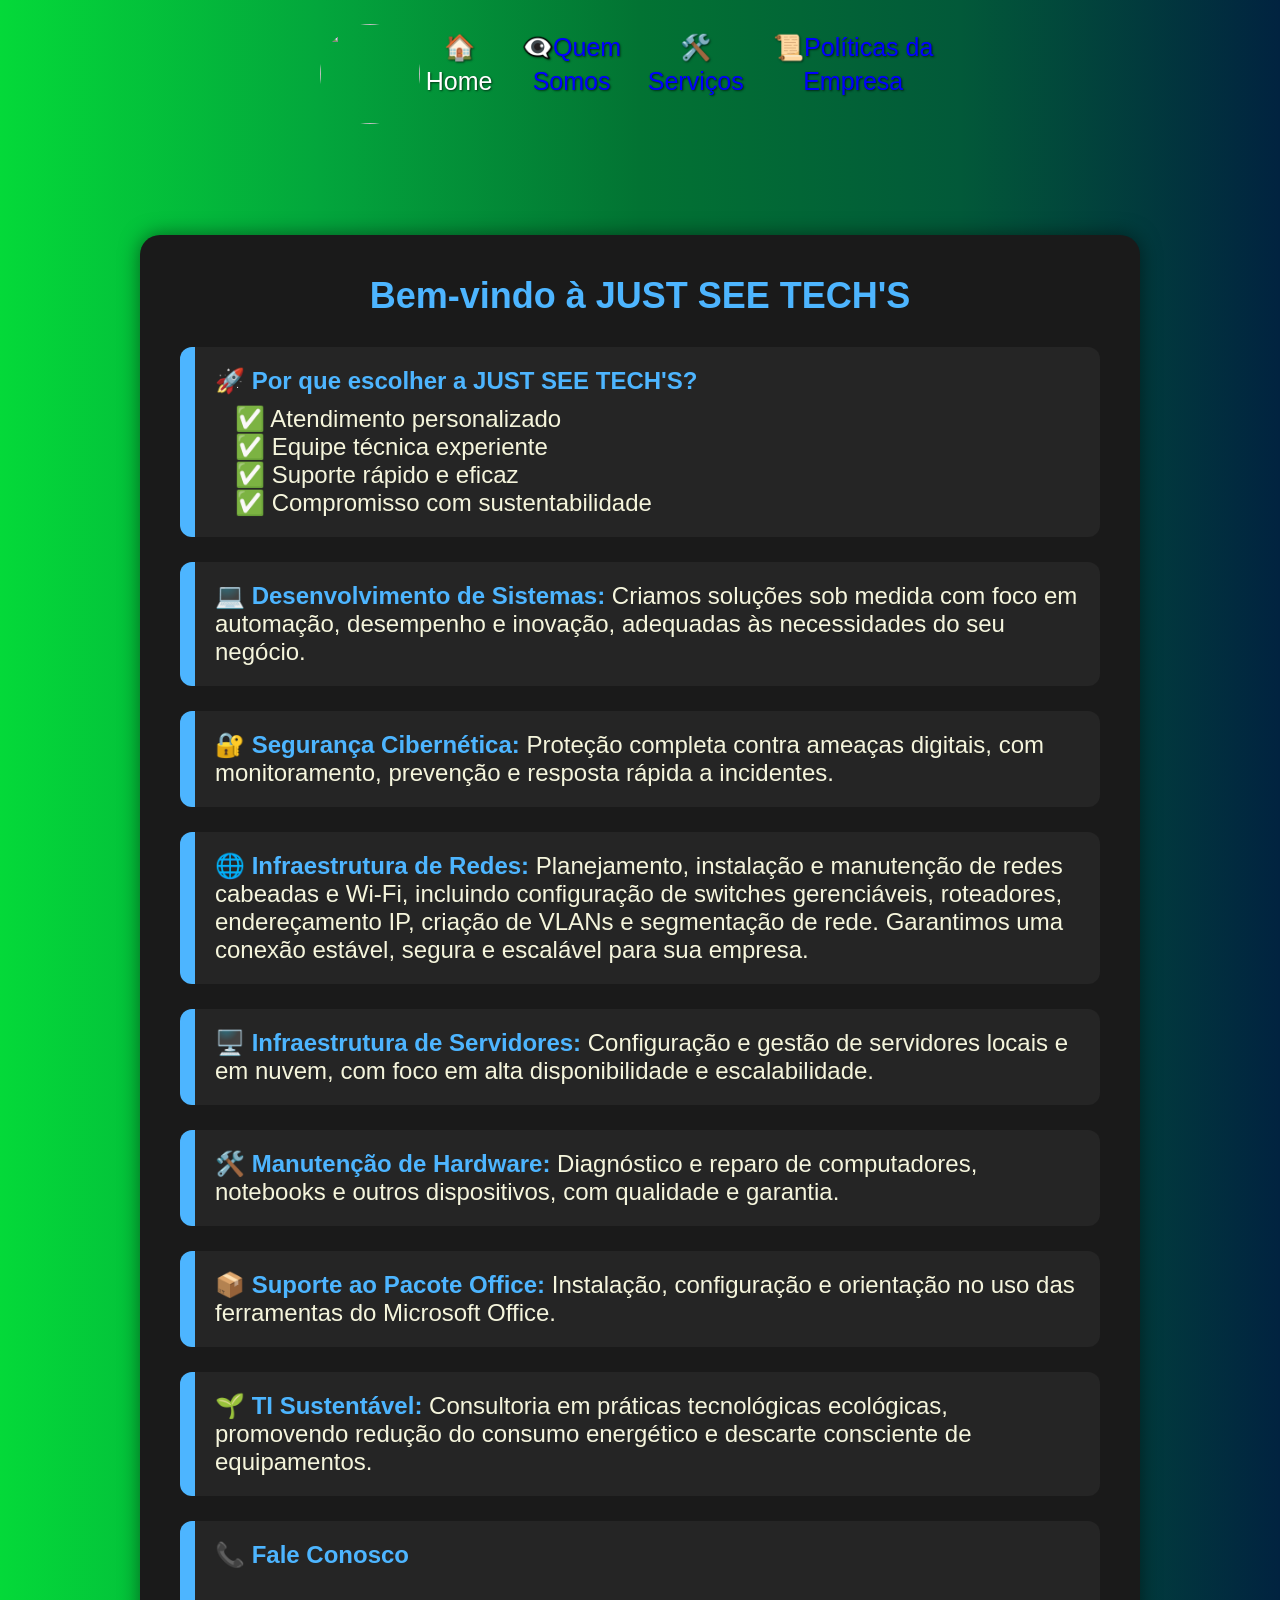
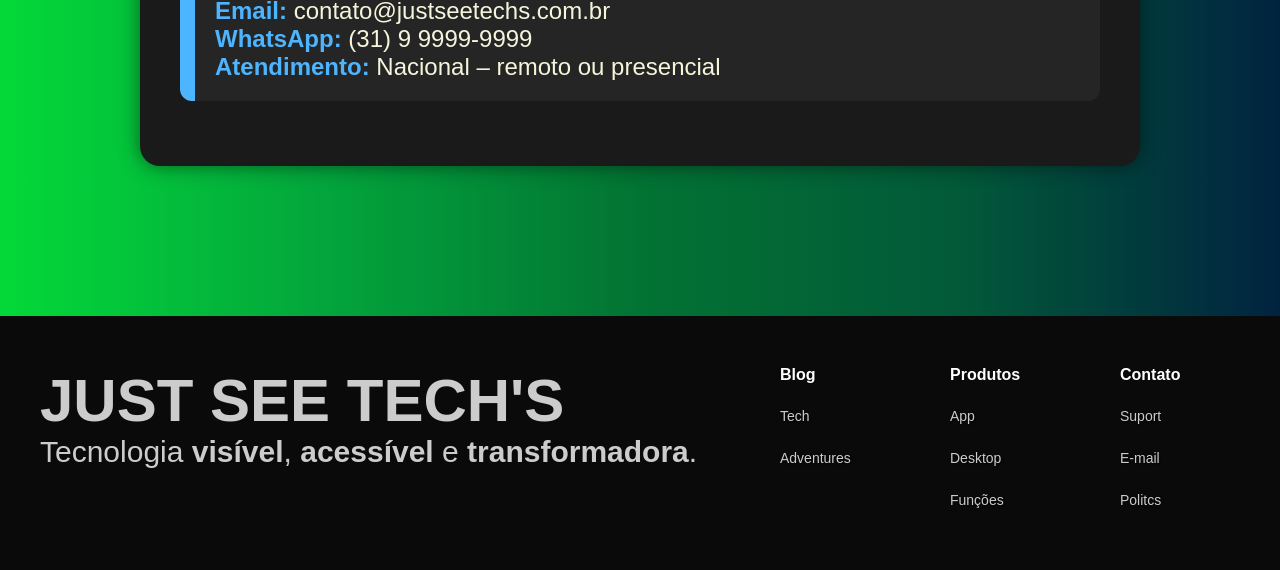
==== frontend/inicio/inicio.html @ d068dfeb "version 1.0" ====
<!DOCTYPE html>
<html lang="pt-br">

<head>
    <meta charset="UTF-8">
    <meta name="viewport" content="width=device-width, initial-scale=1.0 , user-scalable=no">
    <title>JUST SEE TEC'S</title>
    <link rel="stylesheet" href="inicio.css">
</head>

<body>

<div id="cabecalho">
    <div id="logo">
        <img src="/./img/ChatGPT Image 20 de mai. de 2025, 22_15_46.png" alt="">
    </div>
    <div id="home">
      
      <a style="color: white;" href="/inicio/inicio.html">🏠Home</a>

    </div>
    <div id="quem">
        <a href="/inicio/Quem Somos/Quem somos.html">👁️‍🗨️Quem Somos</a>
    </div>
    <div id="servicos">
        <a href="/inicio/Serviços/Serviços.html">🛠️Serviços</a>
    </div>
    <div id="politicas">
        <a href="/inicio/PolíticasdaEmpresa/PolíticasdaEmpresa.html">📜Políticas da Empresa</a>
    </div>
    </div>

    
    
    <div class="container">
      <h2>Bem-vindo à JUST SEE TECH'S</h2>
      <div class="bloco">
        <strong>🚀 Por que escolher a JUST SEE TECH'S?</strong>
        <ul style="margin-top: 10px; list-style: none; padding-left: 20px;">
          <li>✅ Atendimento personalizado</li>
          <li>✅ Equipe técnica experiente</li>
          <li>✅ Suporte rápido e eficaz</li>
          <li>✅ Compromisso com sustentabilidade</li>
        </ul>
      </div>

  
<div class="bloco">
  <strong>💻 Desenvolvimento de Sistemas:</strong> Criamos soluções sob medida com foco em automação, desempenho e inovação, adequadas às necessidades do seu negócio.
</div>

<div class="bloco">
  <strong>🔐 Segurança Cibernética:</strong> Proteção completa contra ameaças digitais, com monitoramento, prevenção e resposta rápida a incidentes.
</div>

<div class="bloco">
  <strong>🌐 Infraestrutura de Redes:</strong> Planejamento, instalação e manutenção de redes cabeadas e Wi-Fi, incluindo configuração de switches gerenciáveis, roteadores, endereçamento IP, criação de VLANs e segmentação de rede. Garantimos uma conexão estável, segura e escalável para sua empresa.
</div>

<div class="bloco">
  <strong>🖥️ Infraestrutura de Servidores:</strong> Configuração e gestão de servidores locais e em nuvem, com foco em alta disponibilidade e escalabilidade.
</div>

<div class="bloco">
  <strong>🛠️ Manutenção de Hardware:</strong> Diagnóstico e reparo de computadores, notebooks e outros dispositivos, com qualidade e garantia.
</div>

<div class="bloco">
  <strong>📦 Suporte ao Pacote Office:</strong> Instalação, configuração e orientação no uso das ferramentas do Microsoft Office.
</div>

<div class="bloco">
  <strong>🌱 TI Sustentável:</strong> Consultoria em práticas tecnológicas ecológicas, promovendo redução do consumo energético e descarte consciente de equipamentos.
</div>


    <div class="bloco">
      <strong>📞 Fale Conosco</strong><br /><br />
      <strong>Email:</strong> contato@justseetechs.com.br<br />
      <strong>WhatsApp:</strong> (31) 9 9999-9999<br />
      
      <strong>Atendimento:</strong> Nacional – remoto ou presencial
    </div>

  </div>

  <footer class="footer">
  <div class="footer-container">
    <div class="footer-brand">
      <h1>JUST SEE TECH'S</h1>
      <p></p>Tecnologia <strong>visível</strong>, <strong>acessível</strong> e <strong>transformadora</strong>.</p>
    </div>
    <div class="footer-links">
      <div>
        <h4>Blog</h4>
        <ul>
          <li><a href="#">Tech</a></li>
          <li><a href="#">Adventures</a></li>
          
        </ul>
      </div>
      <div>
        <h4>Produtos</h4>
        <ul>
          <li><a href="#">App</a></li>
          <li><a href="#">Desktop</a></li>
          <li><a href="#">Funções</a></li>
        </ul>
      </div>
      <div>
        <h4>Contato</h4>
        <ul>
          <li><a href="#">Suport</a></li>
          <li><a href="#">E-mail</a></li>
          <li><a href="#">Politcs</a></li>
        </ul>
      </div>
    </div>
  </div>
</footer>


  


    

</body>

</html>
---- frontend/inicio/inicio.css ----
* {
  padding: 0;
  margin: 0;
  box-sizing: border-box;
}
body {
  font-family: arial;
  overflow-x: hidden;
}

#cabecalho {
  width: 50vw;
  height: 5vh;
  text-align: center;
  display: flex;
  justify-content: space-between;
  align-items: center;
  margin-left: auto;
  margin-right: auto;
  
}

a {
  text-decoration: none;
  border-radius: 20px;
  color: blue;
  text-shadow: 1px 1px 2px rgba(0, 0, 0, 0.6);
  font-size: larger;
  font-family: Arial, Helvetica, sans-serif;
  cursor: pointer;
  font-size: 25px;
}

a:hover {
  color: white;
}

body {
  background: linear-gradient(
    to right,
    #04d939,
    #03a63c,
    #027333,
    #025939,
    #012340
  );
}

#logo {
  float: left;
  border-radius: 50%;
  border: none;
  
}

#logo img {
  width: 100px;
  height: 100px;
  
  
}



body {
  font-size: 30px;
  background: linear-gradient(
    to right,
    #04d939,
    #03a63c,
    #027333,
    #025939,
    #012340
  );
  color: beige;
}

/* Cabeçalho */
#cabecalho {
  width: 50vw;
  height: 5vh;
  text-align: center;
  display: flex;
  justify-content: space-between;
  align-items: center;
  
  margin-top: 40px;
}

#logo {
  float: left;
  border-radius: 50%;
  border: none;
}

#logo img {
  width: 100px;
  height: 100px;
  margin-top: 30px;
}

a {
  text-decoration: none;
  border-radius: 20px;
  color: blue;
  text-shadow: 1px 1px 2px rgba(0, 0, 0, 0.6);
  font-size: 25px;
  font-family: Arial, Helvetica, sans-serif;
  cursor: pointer;
}

/* Conteúdo principal */
.container {
  max-width: 1000px;
  margin: 150px auto;
  background-color: #1a1a1a;
  padding: 40px;
  border-radius: 20px;
  box-shadow: 0 0 20px rgba(0, 0, 0, 0.5);
  animation: fadeIn 1.5s ease;
}

h2 {
  text-align: center;
  color: #4db5ff;
  font-size: 36px;
  margin-bottom: 30px;
}

/* Blocos de conteúdo */
.bloco {
  margin-bottom: 25px;
  background-color: #252525;
  border-left: 15px solid #4db5ff;
  padding: 20px;
  border-radius: 12px;
  transition: transform 0.3s ease;
  font-size: x-large;
}

.bloco strong {
  color: #4db5ff;
}

.bloco:hover {
  transform: scale(1.05);
}

/* Animação de entrada */
@keyframes fadeIn {
  from {
    opacity: 0;
    transform: translateY(30px);
  }

  to {
    opacity: 1;
    transform: translateY(0);
  }
}

/* Responsividade */
@media (max-width: 768px) {
  h2 {
    font-size: 28px;
  }

  .bloco {
    font-size: 20px;
    
    
  }

  #cabecalho {
    flex-direction: column;
    gap: 10px;
    height: auto;
     width: 100%;
      margin-top: 0px;
  }

  #logo img {
    margin: 0 auto;
    margin-top: 33.9px;
  }

  body{
    width: 100%;
  }
.bloco:hover {
  transform: scale(1.15);
}
footer{
  width: 100vw;

}
  
}

/* Estilização opcional futura */
.nome {
  margin-top: 20px;
  font-size: 30px;
  color: #4db5ff;
  text-align: center;
  text-shadow: 1px 1px 2px #1a1a1a;
}

#equipe {
  text-align: center;
  font-size: 36px;
  margin: 30px 0 25px 0;
}

.funcao {
  text-align: center;
  font-size: 25px;
}

#imagens img {
  height: 400px;
  width: 400px;
  display: block;
  margin: auto;
  border-radius: 75%;
}

#logo {
  float: left;
  border-radius: 50%;
  border: none;
  
}

#logo img {
  width: 100px;
  height: 100px;
  margin-top: 30px;
}

#home {
  transition: 0.3s ease;
}

#home:hover {
   transform: scale(1.4);
}

#quem {
  transition: 0.3s ease;
}

#quem:hover {
  transform: scale(1.4);
}

#servicos {
  transition: 0.3s ease;
}

#servicos:hover {
  transform: scale(1.4);
}

#politicas {
  transition: 0.3s ease;
}

#politicas:hover {
  transform: scale(1.4);
}
#logo img {
  border-radius: 75%;
}

.footer {
  background-color: #0a0a0a;
  color: #ccc;
  padding: 50px 20px;
  font-family: "Segoe UI", sans-serif;
}

.footer-container {
  display: flex;
  justify-content: space-between;
  align-items: flex-start;
  max-width: 1200px;
  margin: 0 auto;
  flex-wrap: wrap;
  gap: 40px;
}

.footer-brand h2 {
  color: #fff;
  margin-bottom: 10px;
  font-size: 24px;
}

.footer-brand p {
  font-size: 14px;
  line-height: 1.6;
  max-width: 300px;
}

.footer-links {
  display: flex;
  gap: 50px;
}

.footer-links div {
  min-width: 120px;
}

.footer-links h4 {
  color: #fff;
  margin-bottom: 10px;
  font-size: 16px;
  font-weight: bold;
}

.footer-links ul {
  list-style: none;
  padding: 0;
  margin: 0;
}

.footer-links li {
  margin-bottom: 8px;
}

.footer-links a {
  text-decoration: none;
  color: #ccc;
  font-size: 14px;
  transition: color 0.3s ease;
}

.footer-links a:hover {
  color: #00aaff;
}
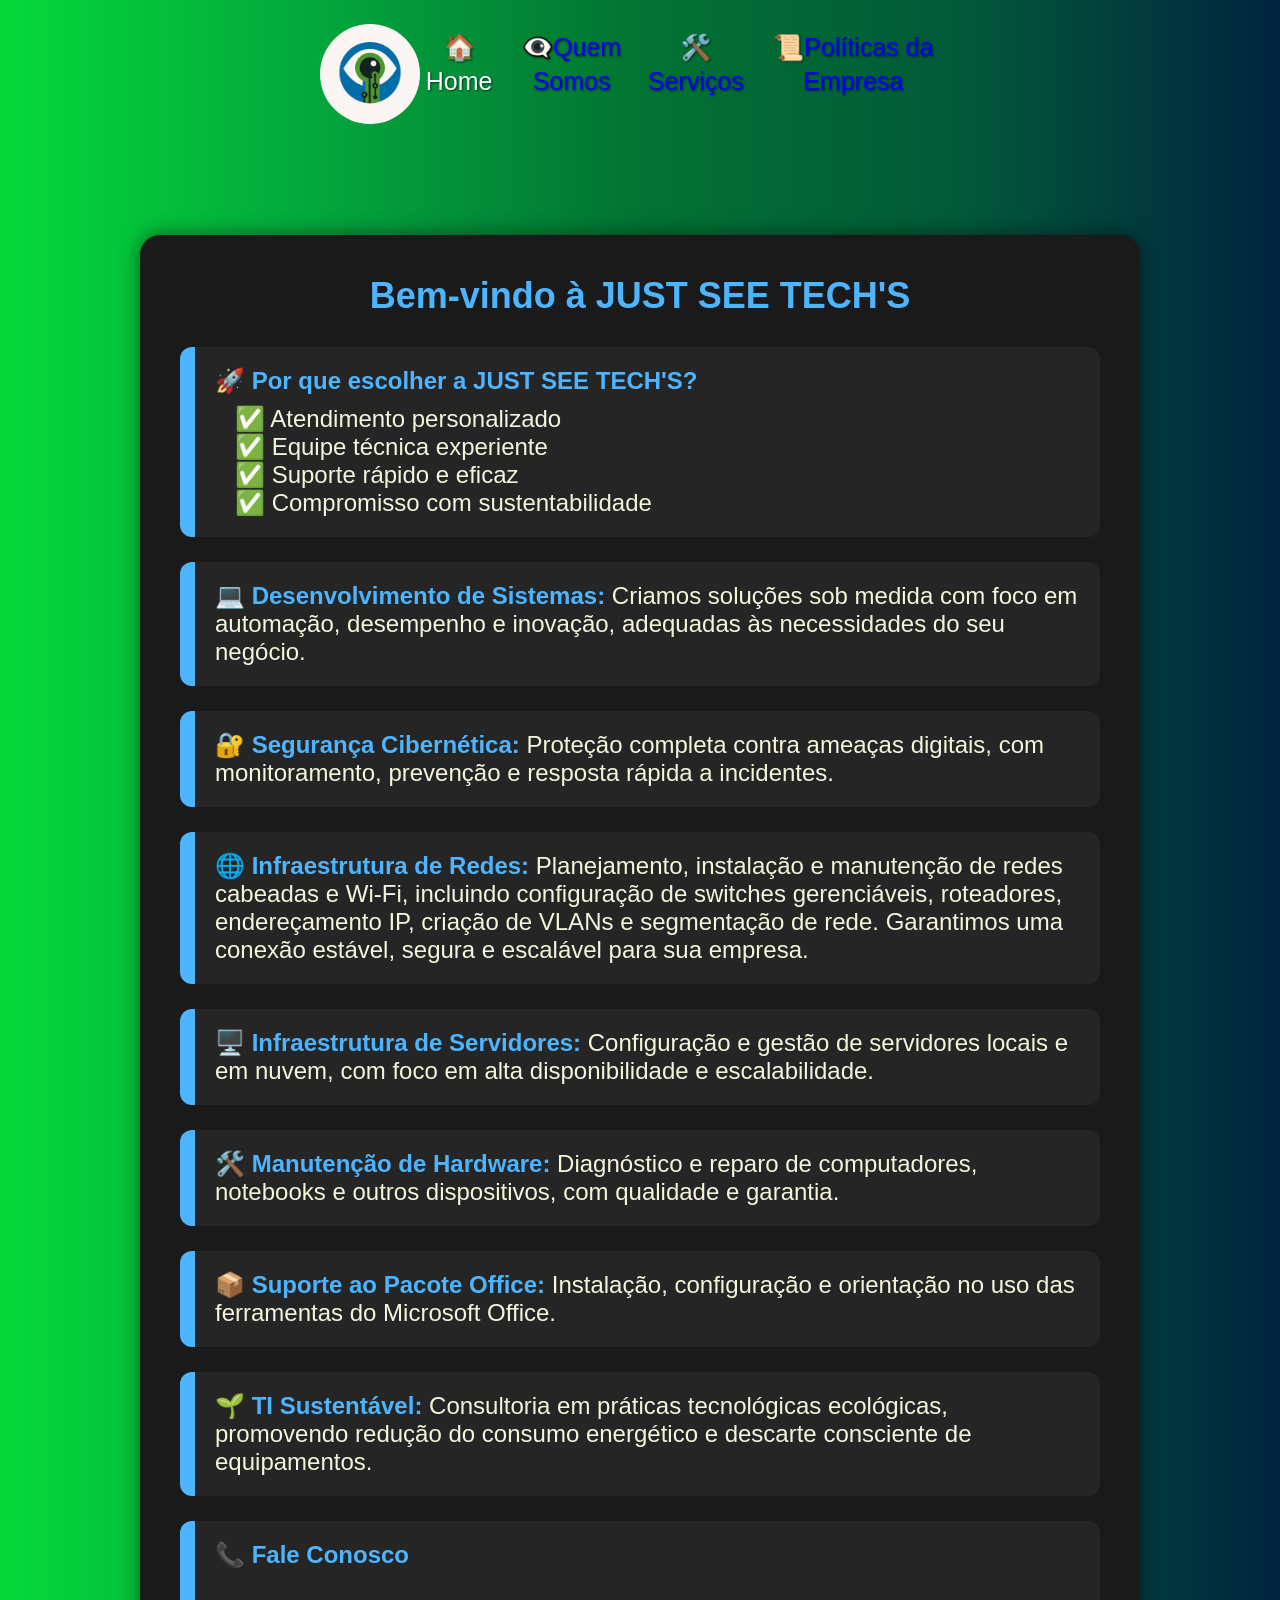
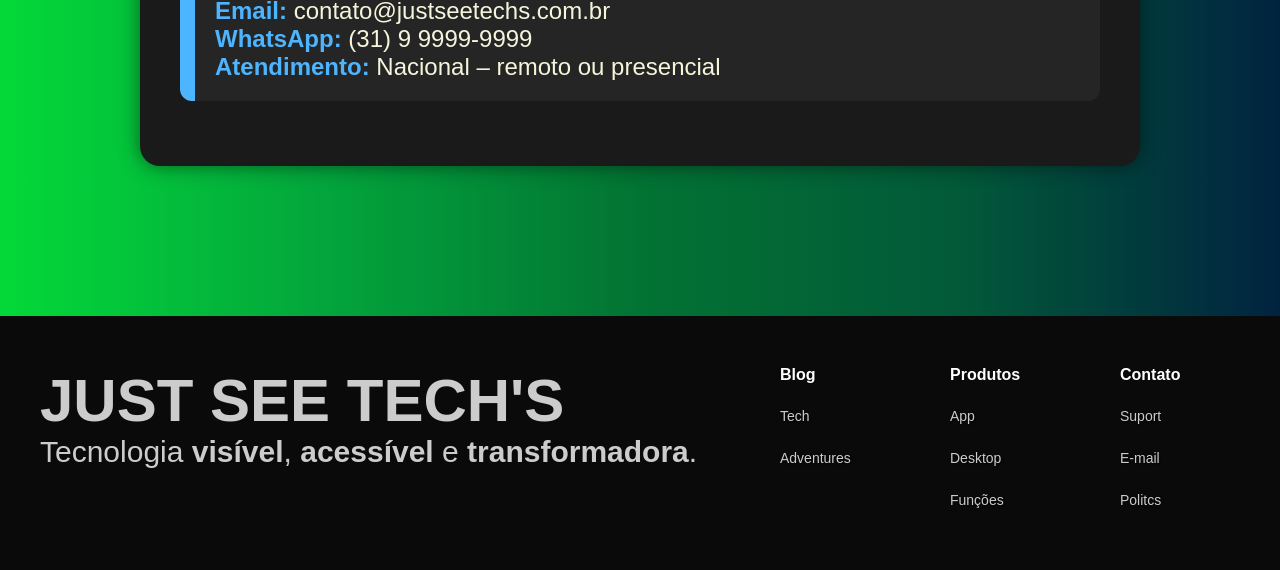
==== commit 284ecc2f: "caminho imagens corrigido" ====
--- a/frontend/inicio/inicio.html
+++ b/frontend/inicio/inicio.html
@@ -12,21 +12,21 @@
 
 <div id="cabecalho">
     <div id="logo">
-        <img src="/./img/ChatGPT Image 20 de mai. de 2025, 22_15_46.png" alt="">
+        <img src="/frontend/img/logo.png" alt="">
     </div>
     <div id="home">
       
-      <a style="color: white;" href="/inicio/inicio.html">🏠Home</a>
+      <a style="color: white;" href="/frontend/inicio/inicio.html">🏠Home</a>
 
     </div>
     <div id="quem">
-        <a href="/inicio/Quem Somos/Quem somos.html">👁️‍🗨️Quem Somos</a>
+        <a href="/frontend/inicio/Quem Somos/Quem somos.html">👁️‍🗨️Quem Somos</a>
     </div>
     <div id="servicos">
-        <a href="/inicio/Serviços/Serviços.html">🛠️Serviços</a>
+        <a href="/frontend/inicio/Serviços/Serviços.html">🛠️Serviços</a>
     </div>
     <div id="politicas">
-        <a href="/inicio/PolíticasdaEmpresa/PolíticasdaEmpresa.html">📜Políticas da Empresa</a>
+        <a href="/frontend/inicio/PolíticasdaEmpresa/PolíticasdaEmpresa.html">📜Políticas da Empresa</a>
     </div>
     </div>
 
